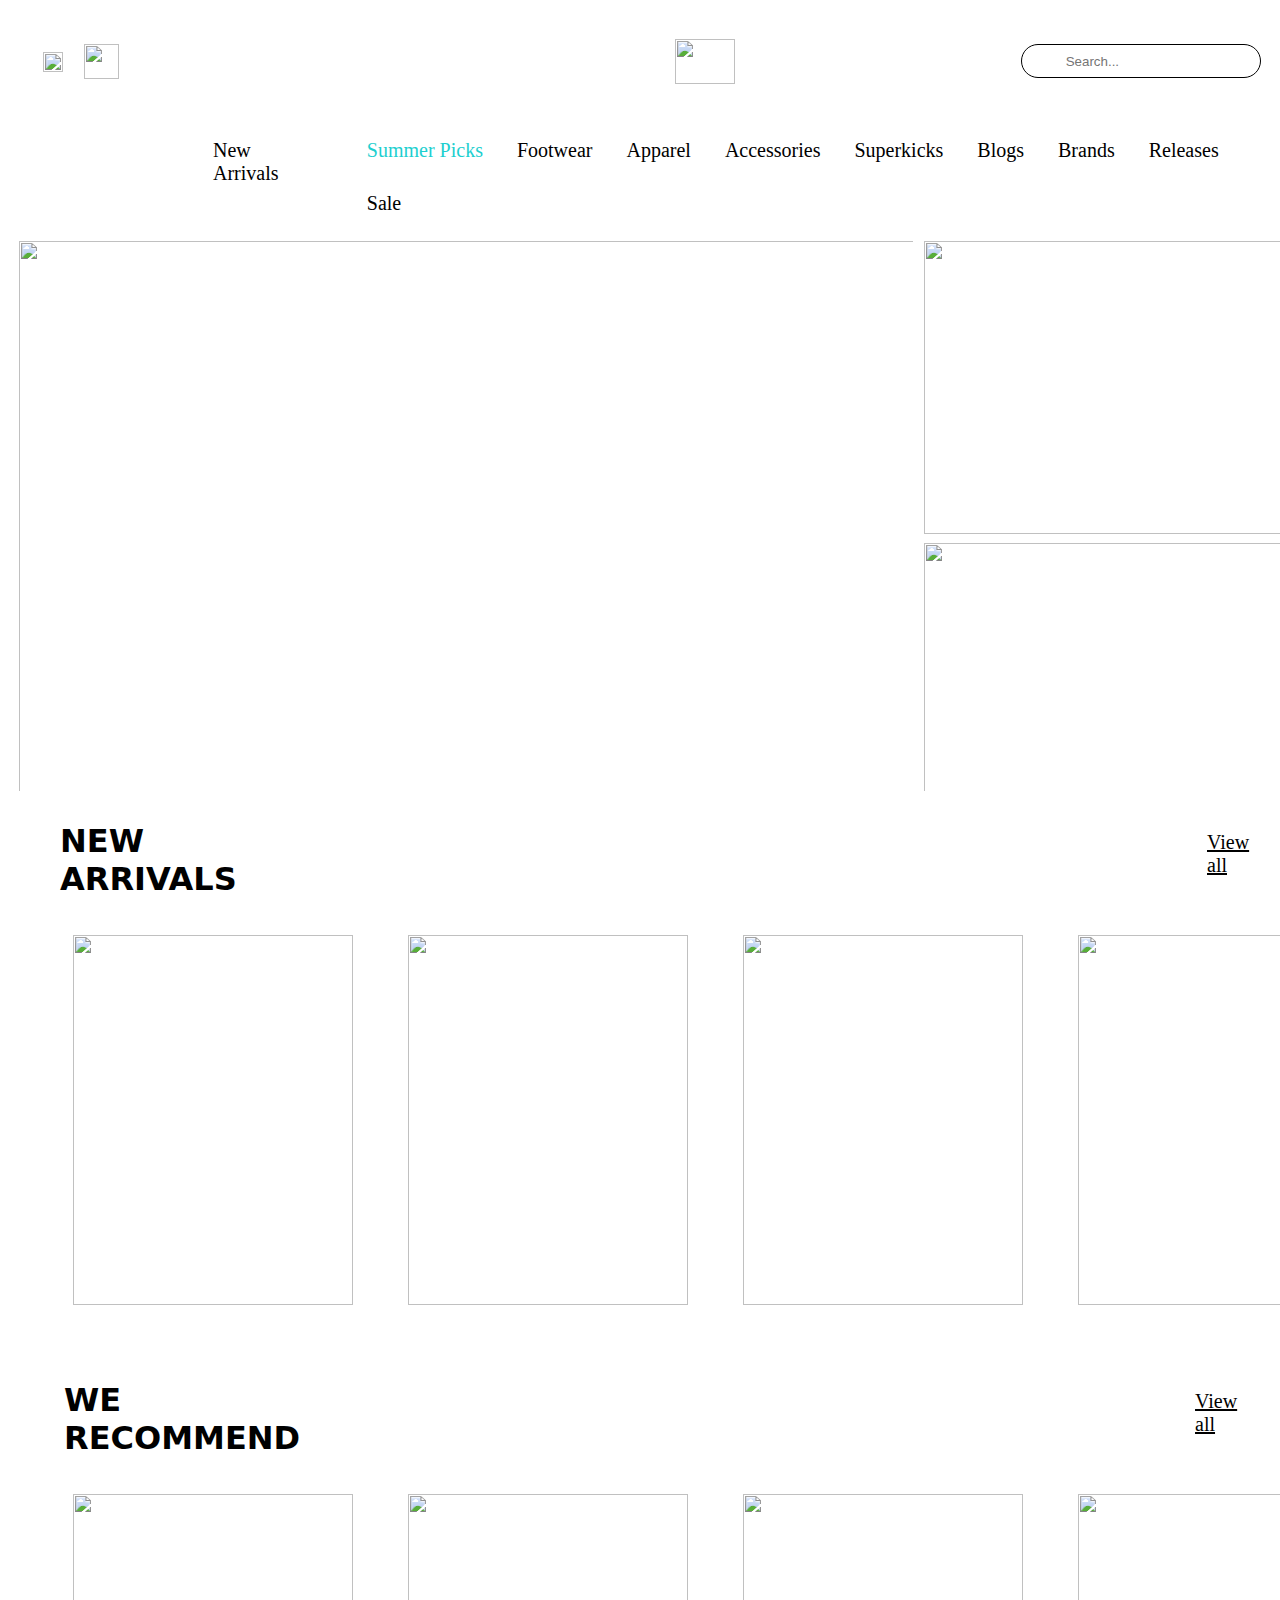
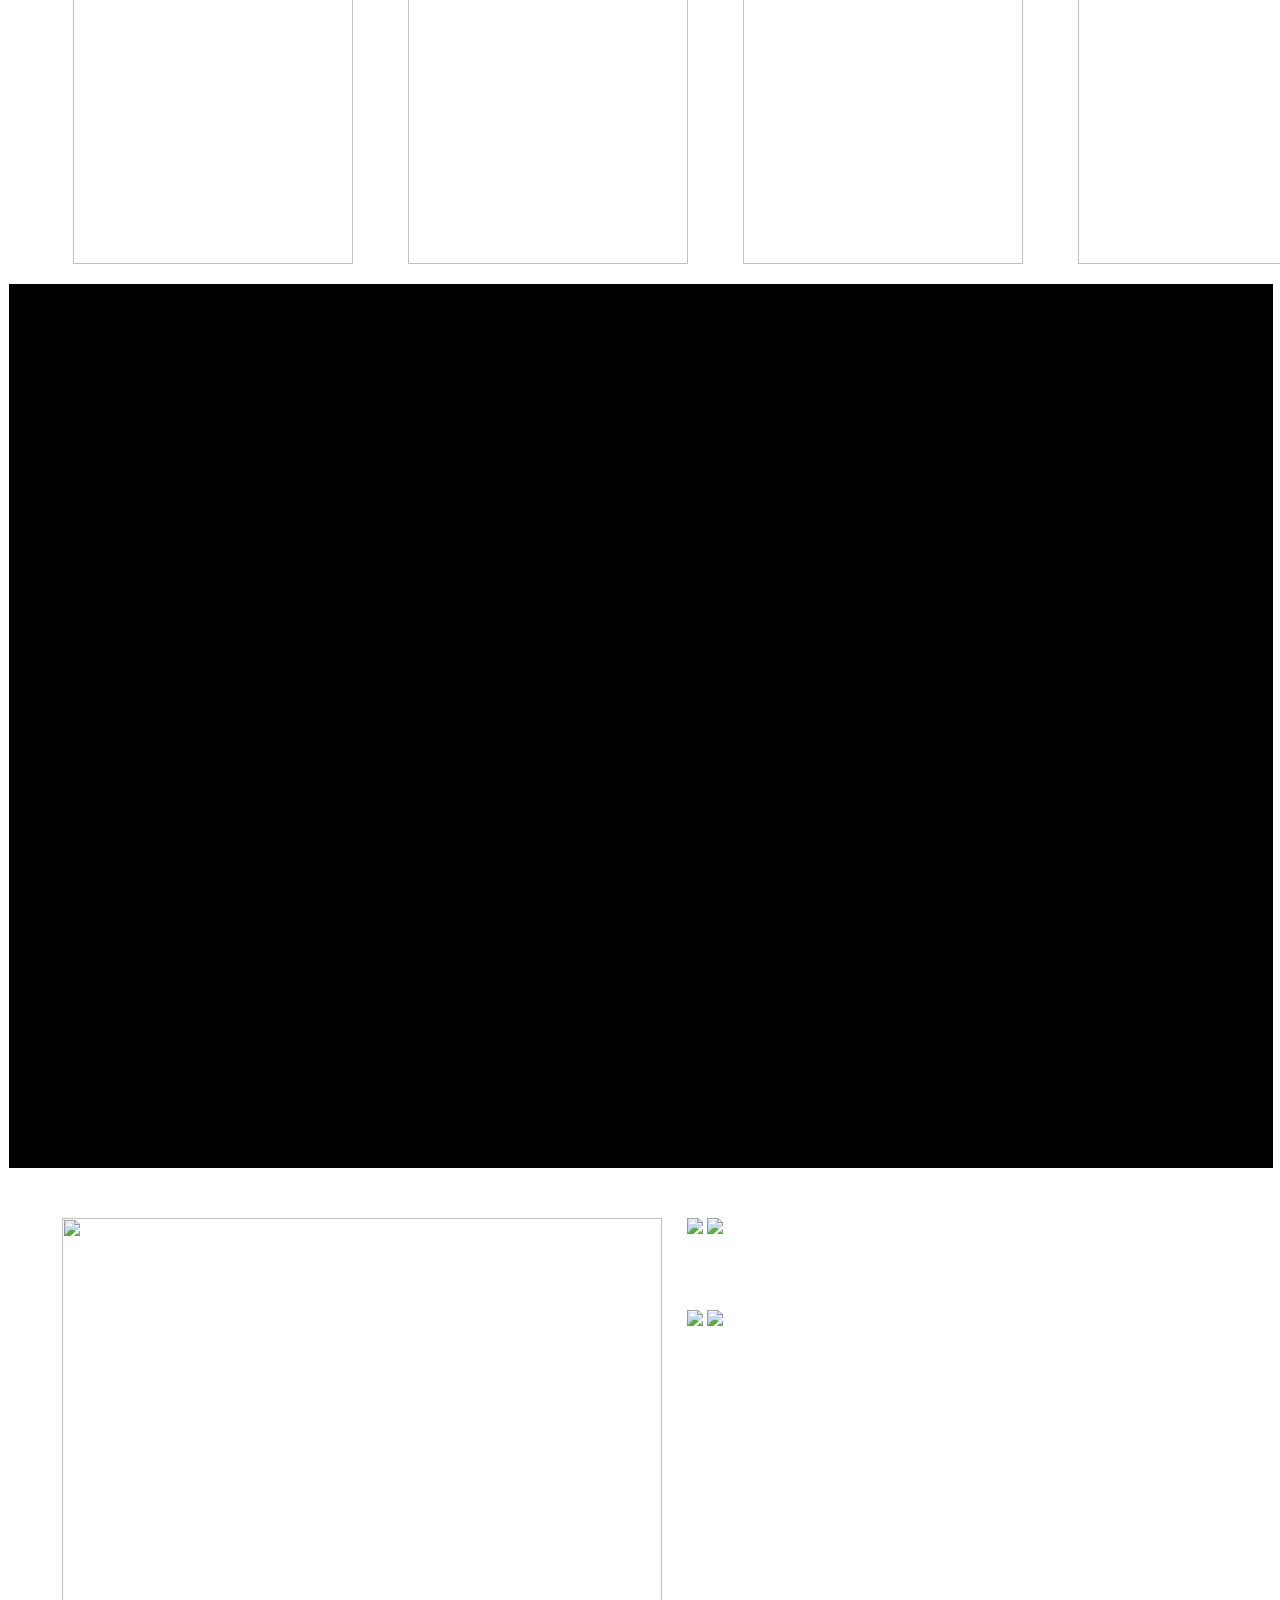
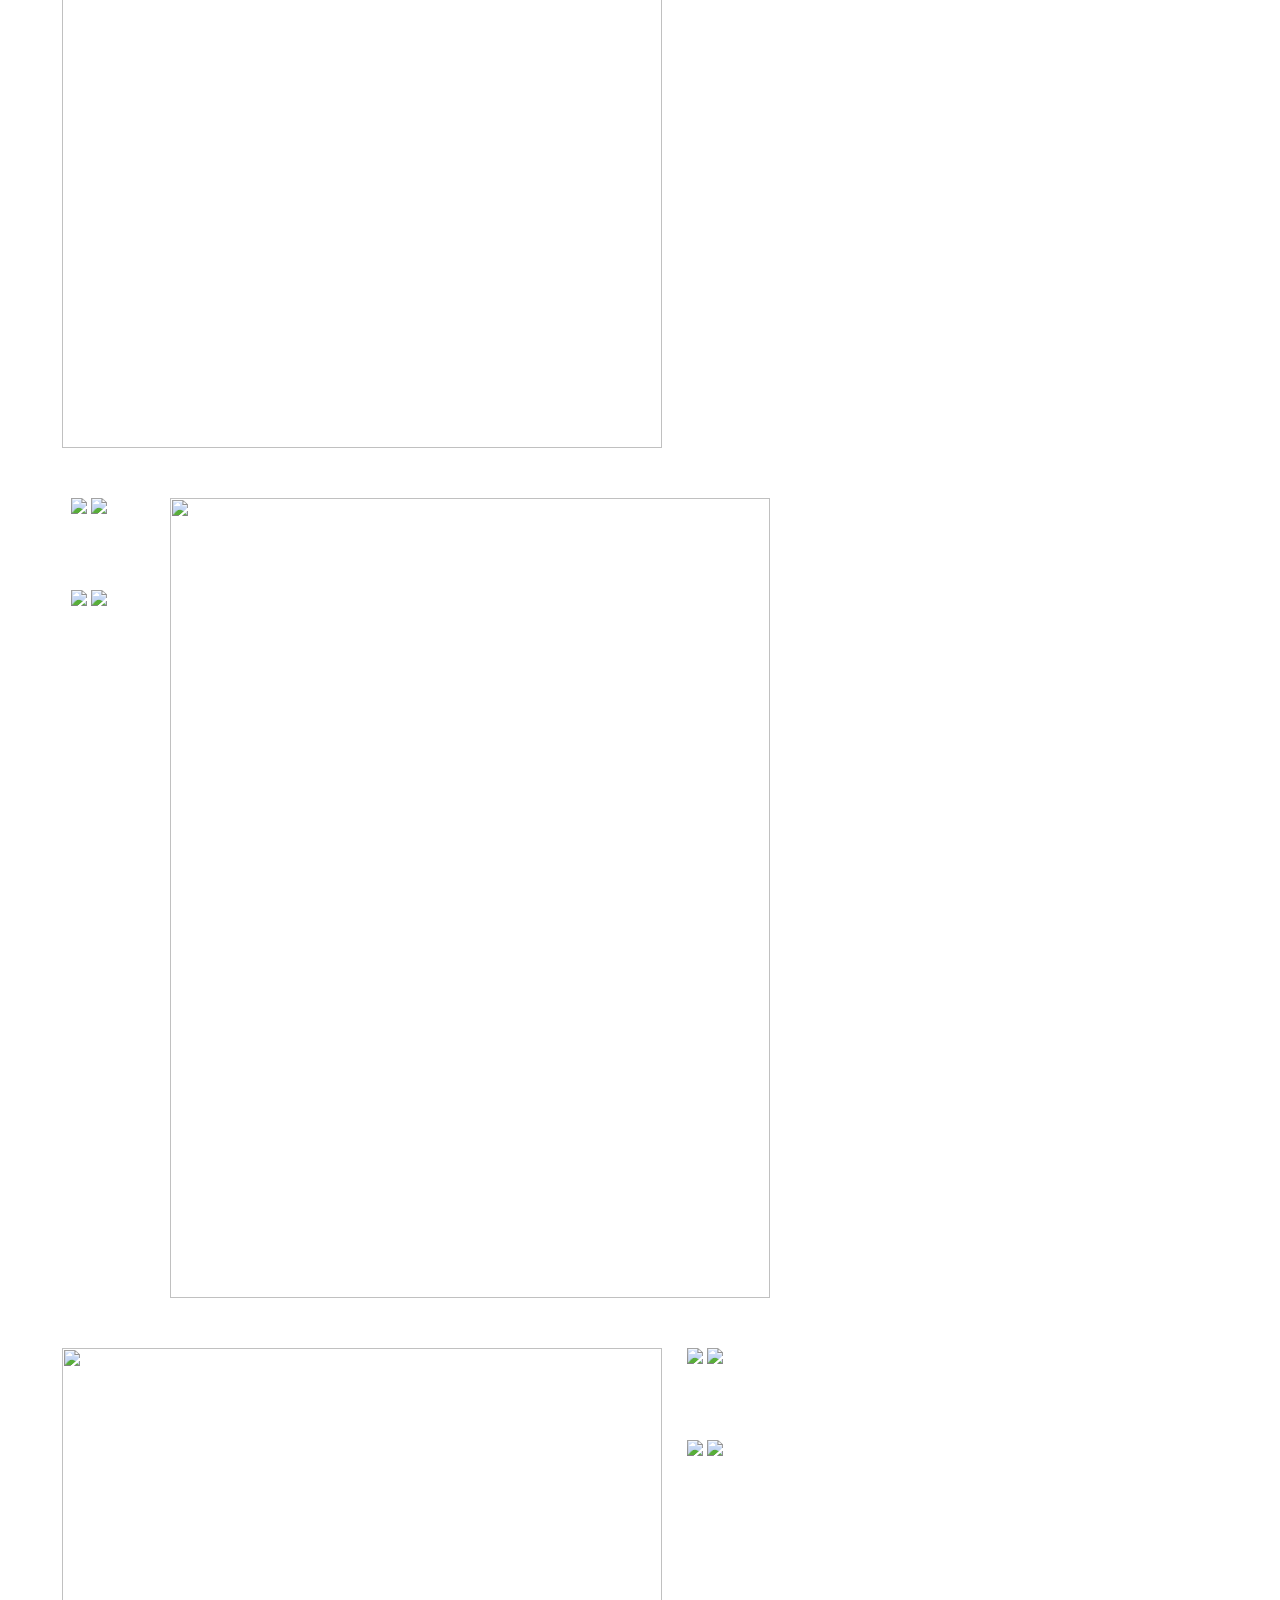
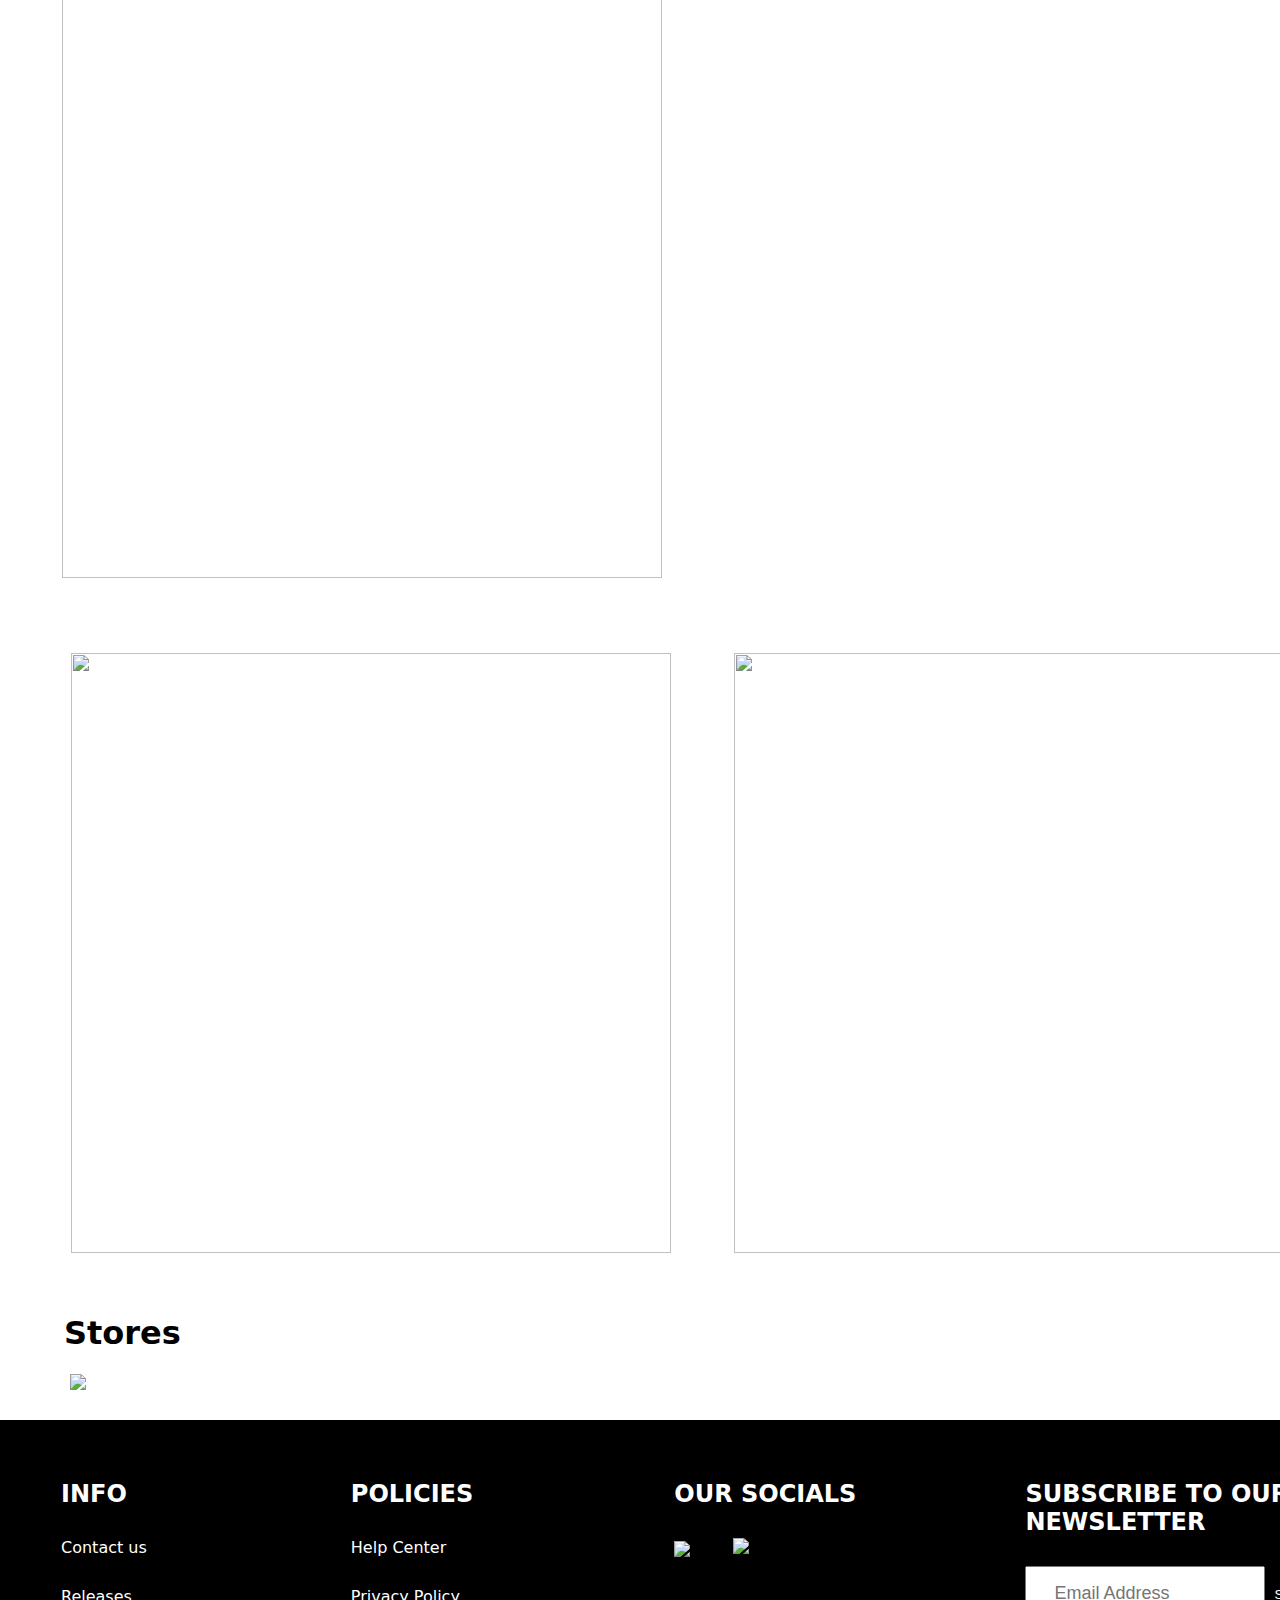
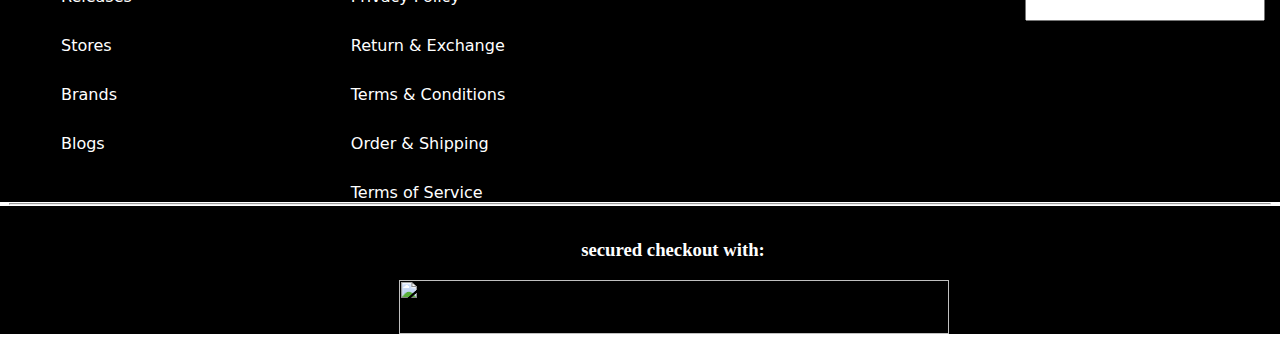
==== index.html @ 7c7d2a57 "Add files via upload" ====
<html>
    <head>
        <title>Superkicks India - Buy Premium Sneakers & Shoes Online in India</title>
        <link rel="icon" type="image/png" href="//www.superkicks.in/cdn/shop/files/Superkicks_Favicon.png?crop=center&amp;height=32&amp;v=1676955512&amp;width=32">
     
     <style>
      body{
    background-color:white;
}
.container{
    display: flex;
   align-items: center;
    gap: 1px;
   padding: 15px;
       
}

.box1{
grid-row: 1/1;
padding-top: 1px;
padding-left: 5px;

background-color: white;

}

.box2{
grid-row: 1/2;
padding-top: 1px;
padding-left: 540px;
background-color: white;}

.box3{

grid-row: 1/3;

padding-left: 270px;
padding-right: 1px;
background-color: white;
}
.box4{
grid-row: 1/1;


}
.searchbar{
    input[type=text] {

background-color:white;
background-image: url("searchicon.png");
background-size: 20px 20px;
background-position: 5px;

background-repeat: no-repeat;
padding: 12px 10px 12px 40px;
}
}
div {background-color:white;}
div a {
text-decoration: none;
color:  black;
font-size: 20px;
padding: 15px;
display:inline-block;
}
ul {
display: inline;
margin: 0;
padding: 0;
}
ul li {display: inline-block;}
ul li:hover { background-color: whitesmoke;}
ul li:hover ul {display: block;}
ul li ul {
position: absolute;
width: 120px;
display: none;
}
ul li ul li { 
background: whitesmoke;
display: block; 
}
ul li ul li a {display:block !important;} 
ul li ul li:hover {background:rgba(56, 55, 55, 0.185)}

.navbar{
display: flex;
padding-top: 10px;
padding-left: 190px;
gap: 20px;
}
.containerprod{
display: grid;
gap:1px;
grid-template-rows: repeat(1,1fr);
column-gap: 10px;
row-gap: -20px;
}
.boxp{
padding: 11px;
background-color:white;

;
}
.boxp1{
grid-row-start: 1;
grid-row-end:10;
height: 440px;
width: 850px;


}
.boxp2{
grid-row-start: 1;
grid-row-end:2;
grid-column-start:2;
grid-column-end: 2;
height: 150px;
width: 250px;
padding-bottom: 150px;
}
.boxp3{
padding-top: 1px;
grid-row-start: 2;
grid-row-end:2;
grid-column-start:5;
grid-column-end: 2;
height: 200px;
width: 250px;

}
.headerarrival{
display: flex;
padding-top: 20px;
padding-left: 26px;
}
.recommend{
display: flex;
padding-top: 20px;
padding-left: 62px;
}
.reccontainer{
display: flex;
gap: 25px;
padding-left: 50px;
}
.arrivalscontainer{
    display: flex;
    gap: 25px;
    padding-left: 50px;            }
    
    a.popper:hover{font-size: 22px;font-weight: 650;}



.scrollbox{
width: 200px;
height: 200px;
overflow-y: scroll;
background-color: #f6f6f6;


}
.scrollbox:hover {
::-webkit-scrollbar {
width: 8px;
}
::-webkit-scrollbar-thumb{
background-color: rgba(0,0,0,.2)
}
}
@media (hover: none) {
.scrollbox {
&::-webkit-scrollbar {
width: 8px;
}
::-webkit-scrollbar-thumb {
background-color: rgba(0,0,0,.2)
}
}
}
.videocontainer {

right: 0;
bottom: 0;
min-width: 100%;
min-height: 100%;
}
.videocontainer{
margin: 5px 0 0 1px;
}
.videooverlay{

position: fixed;
bottom: 0;
background: rgba(0, 0, 0, 0.5);
color: #f1f1f1;
width: 100%;
padding: 20px;
opacity: 1px;
}
.row{
display: flex;
}
.stores{
  height: 382px;
    width: 300px;
}
.stores1{
  height: 382px;
    width: 300px;
}
.foot{
  background-color: black;
  color: white;
  margin: 30px -35px 0 -10px;
  font-family: system-ui, -apple-system, BlinkMacSystemFont, 'Segoe UI', Roboto, Oxygen, Ubuntu, Cantarell, 'Open Sans', 'Helvetica Neue', sans-serif;

}
.info{
  background-color: black;
  color: white;
  margin: 30px 0 0 19px;
  
}
.allinfo{
  padding-left: 25px;
  display:flex;
  
  gap :195px;
}
.payments{
  padding-left: -10px;
  
  display:flex;
  background-color: black;
  color: white;
  margin: 0 -35 0 -9px;
  text-align: center;
  flex-direction: column;

}

     </style>
    </head>
    <body>
        <div class="container" >  
          <div class="box1"><a href="Login.html"><img style=" height: 20; width: 20;"  src="user.png" ></a></div>
          <div class="box1 box4"><img style=" width: 35;" src="flag-removebg-preview.png"></div>
       
        <div class="box2"><a href="Index.html"><img style="height: 45; width: 60;" src="logo.webp"></a></div>
        
        <div class="box3 searchbar "> <input style="  
            border:1.5px solid black ;
            border-radius :25px;
            height: 34;
            width:240;
    
    " type="text" placeholder= " Search..."> 
   </div>
   </div>
  
  

      <div class="navbar">
          <a class="popper" href="">New Arrivals</a>
          <ul>
            <li><a class="popper" href="" style="color:rgb(29, 207, 207)" >Summer Picks</a></li>
              <li>
              
                  <a class="popper" href="">Footwear</a>
                  <ul>
                      <ul class="scrollbox">
                          <li><a href="">Shop All</a></li>
                          <li><a href="">Sneakers</a></li>
                          <li><a href="">Basketball</a></li>
                          <li><a href="">Classic</a></li>
                          <li><a href="">Skateboard</a></li>
                          <li><a href="">Slides and Sandal</a></li>
                        </ul>
                    </ul>
                </li>
                
                <ul class="">
                    <li>
                        <a class="popper" href="#">Apparel</a>
                        <ul class="scrollbox">
                            <li><a href="">Shop All</a></li>
                            <li><a href="">Jewellery</a></li>
                            <li><a href="">Collectibles</a></li>
                            <li><a href="">Caps</a></li>
                            <li><a href="">Socks</a></li>
                            <li><a href="">Sneaker Care</a></li>
                            <li><a href="">Sunglasses</a></li>
                        </ul>
                    </li>
                </ul>
                <ul>
                    <li>
                        <a class="popper" href="">Accessories</a>
                        <ul class="scrollbox">
                            
                            <li><a href="">Shop All</a></li>
                            <li><a href="">T-Shirts & Shirts</a></li>
                            <li><a href="">Hoodies</a></li>
                            <li><a href="">Shorts</a></li>
                            <li><a href="">Pants</a></li>
                        </li>
                    </ul>
                    
                    
                </ul>
                
                <a  class="popper" href="">Superkicks</a>
                
                
                <a class="popper" href="">Blogs</a>
                
                
                <a class="popper" href="">Brands</a>
                
                
                <a class="popper" href="">Releases</a>
                
                
                <a class="popper" href="">Sale</a>
                
            </ul>
        </ul>
    </div> 
    
    <div class="containerprod">
        <div class="boxp1 boxp"><img style=" display: block;
         width: 107%;
         height: 125%;
         ;" src="mainpage pic1.webp"></div>
        <div class="boxp boxp2"><img style="     width: 410px;
         height: 293px; " src="mainpageup1.webp"></div>
        <div class="boxp boxp3"><img style=" width: 164%;
         height: 124%;" src="mainpagedp.webp"></div>
       
    </div>
    <div class="headerarrival">
        <h1 class="headerarrival" style="font-weight: 100px; font-weight:150px;font-family: system-ui, -apple-system, BlinkMacSystemFont, 'Segoe UI', Roboto, Oxygen, Ubuntu, Cantarell, 'Open Sans', 'Helvetica Neue', sans-serif;  ";>NEW ARRIVALS</h1>
    <u><a class="headerarrival" style="padding-top: 50px;padding-left: 880px; " href="newarrivalsinside.html">View all</a></u>
    </div>
    <div class="arrivalscontainer">
      <div class="arbox"><a href="newarrivalsinside.html"><img style=" width: 280px;height: 370px;" src="newarrivalspic1.png"></a></div>
      <div class="arbox"><a href="newarrivalsinside.html"><img style=" width: 280px;height: 370px;" src="newarrivalspic2.png"></a></div>
      <div class="arbox"><a href="newarrivalsinside.html"><img style=" width: 280px;height: 370px;" src="newarrivalspic3.png"></a></div>
      <div class="arbox"><a href="newarrivalsinside.html"><img style=" width: 280px;height: 370px;" src="newarrivalspic4.png"></a></div>
      </div>
      <div class="headerarrival" >
       
        <h1 class="recommend" style=" padding-left: 30px; font-weight: 100px; font-weight:150px;font-family: system-ui, -apple-system, BlinkMacSystemFont, 'Segoe UI', Roboto, Oxygen, Ubuntu, Cantarell, 'Open Sans', 'Helvetica Neue', sans-serif;  ";>WE RECOMMEND</h1>
        <a class="headerarrival" style="padding-top: 50px; padding-left: 850px;" href="recommendinside.html"><u>View all</u></a>
      </div>
      
     
      
      <div class="reccontainer">
        <div class="recbox"><a href="recommendinside.html"><img style=" width: 280px;height: 370px;" src="rec1.png"></a></div>
        <div class="recbox"><a href="recommendinside.html"><img style=" width: 280px;height: 370px;" src="rec2.png"></a></div>
        <div class="recbox"><a href="recommendinside.html"><img style=" width: 280px;height: 370px;" src="rec3.png"></a></div>
        <div class="recbox"><a href="recommendinside.html"><img style=" width: 280px;height: 370px;" src="rec4.png"></a></div>
        </div>
      <div class="videocontainer" style="background-color: black;">
      <video autoplay loop muted src="360video.mp4" style="min-width: 100%; min-height:  100%; "></video>
        </div>
        <div class="row">
          <div style="padding-top: 50px; padding-left: 54px;"> <img src="bidpic first.webp" style="width: 600px ;height: 830px;">        </div>
          <div style="padding-top: 50px; padding-left: 25px;" >  
          <img src="besidepic1.png" >
          <img src="besidepic2.png" >
          <br>
          <br>
          <br><br><br>
          <img src="besidepic3.png" >
          <img src="besidepic4.png" >
          </div>       
        </div>
        <div class="row">
           <div style="padding-top: 50px; padding-left: 63px;" >  
            <img src="shirtpic1.png" >
          
            <img src="shirtpic2.png" >
            <br>
            <br>
            <br><br><br>
            <img src="shirtpic3.png" >
            <img src="shirtpic4.png" >
            </div>
          <div  style="padding-top: 50px; padding-left: 63px;"> <img src="bidpic2.webp" style="width: 600px ;height: 800px;"></div>
        </div>
        <div class="row">
            <div style="padding-top: 50px; padding-left: 54px;"> <img src="crocsmain.webp" style="width: 600px ;height: 830px;">        </div>
            <div style="padding-top: 50px; padding-left: 25px;" >  
            <img src="crocspic1.png" >
            <img src="crocspic2.png" >
            <br>
            <br>
            <br><br><br>
            <img src="crocspic3.png" >
            <img src="crocspic4.png" >
            </div>       
          </div>
        <div class="row" style="padding-top: 25px;">
            <div style="padding-top: 50px; padding-left: 63px;"> <img src="APPARELmain.webp" style="width: 600px ;height: 600px;">
                </div>
           <div> <div style="padding-top: 50px; padding-left: 63px;"> <img src="accmain.webp" style="width: 600px ;height: 600px;">

           </div>
        </div>
    </div>
    <div >
        <h1 style=" padding-left: 56px ; padding-top: 40px; font-family:system-ui, -apple-system, BlinkMacSystemFont, 'Segoe UI', Roboto, Oxygen, Ubuntu, Cantarell, 'Open Sans', 'Helvetica Neue', sans-serif" >Stores</h1>
    </div>
      <div class="row">
      <div style="padding-left:62px ; ">
      <img src="stores.png" usemap="#workmap" >
      <map name="workmap">
        <area shape="rect" coords="19,10,310,386" href="crocspic1.png">
        <area shape="rect" coords="625,12,324,392"  href="arrivalsbar.html">
        <area shape="rect" coords="637,12,941,392"  href="Index.html">
        <area shape="rect" coords="1245,13,941,392"  href="ig.png">
      </map>
      </div>
      </div>
     
     <footer >
      <div class="foot allinfo">
        <div class="info">
          <h2 class="info">INFO</h2>
        <div class="info">Contact us</div>
        <div class="info">Releases</div>
        <div class="info">Stores</div>
        <div class="info">Brands</div>
        <div class="info">Blogs</div>
        </div>
      
        <div class="foot">
          <h2 class="info">POLICIES</h2>
          <div class="info">Help Center</div>
          <div class="info">Privacy Policy</div>
          <div class="info">Return & Exchange</div>
          <div class="info">Terms & Conditions</div>
          <div class="info">Order & Shipping</div>
          <div class="info">Terms of Service</div>
        </div>
        <div class="foot">
          <h2 class="info">OUR SOCIALS</h2>
          <div class="info"><img src="fb.png"> <img  src="ig.png" style="padding-left: 38px; padding-bottom: 3px;"></div>
        
        </div>
        <div class="foot">
          <h2 class="info"><pre style="font-family: system-ui, -apple-system, BlinkMacSystemFont, 'Segoe UI', Roboto, Oxygen, Ubuntu, Cantarell, 'Open Sans', 'Helvetica Neue', sans-serif;">SUBSCRIBE TO OUR 
NEWSLETTER</pre></h2>
        
          <div class="info"><form>
            <input type="email" placeholder="     Email Address" style="height: 55px; width: 240px; font-size:large;"   required><button style="background-color:  black; color:white ;height: 55px; width: 24px;border: solid black;">Subscribe</button></div>
          
         
          </form>
          
      
          </div>
      
          </div>
        
          
           
          
              <hr style="margin: 1px ;">
          
  <div class="payments" style="background-color: black;color: white;">
    
    <h3 style="padding-left: 40px;padding-top: 15;">secured checkout with:</h3>
    <img src="paymentss.png" style="width: 550px;height: 54px;padding-left: 400;">
  </div>
    </body>
</html>
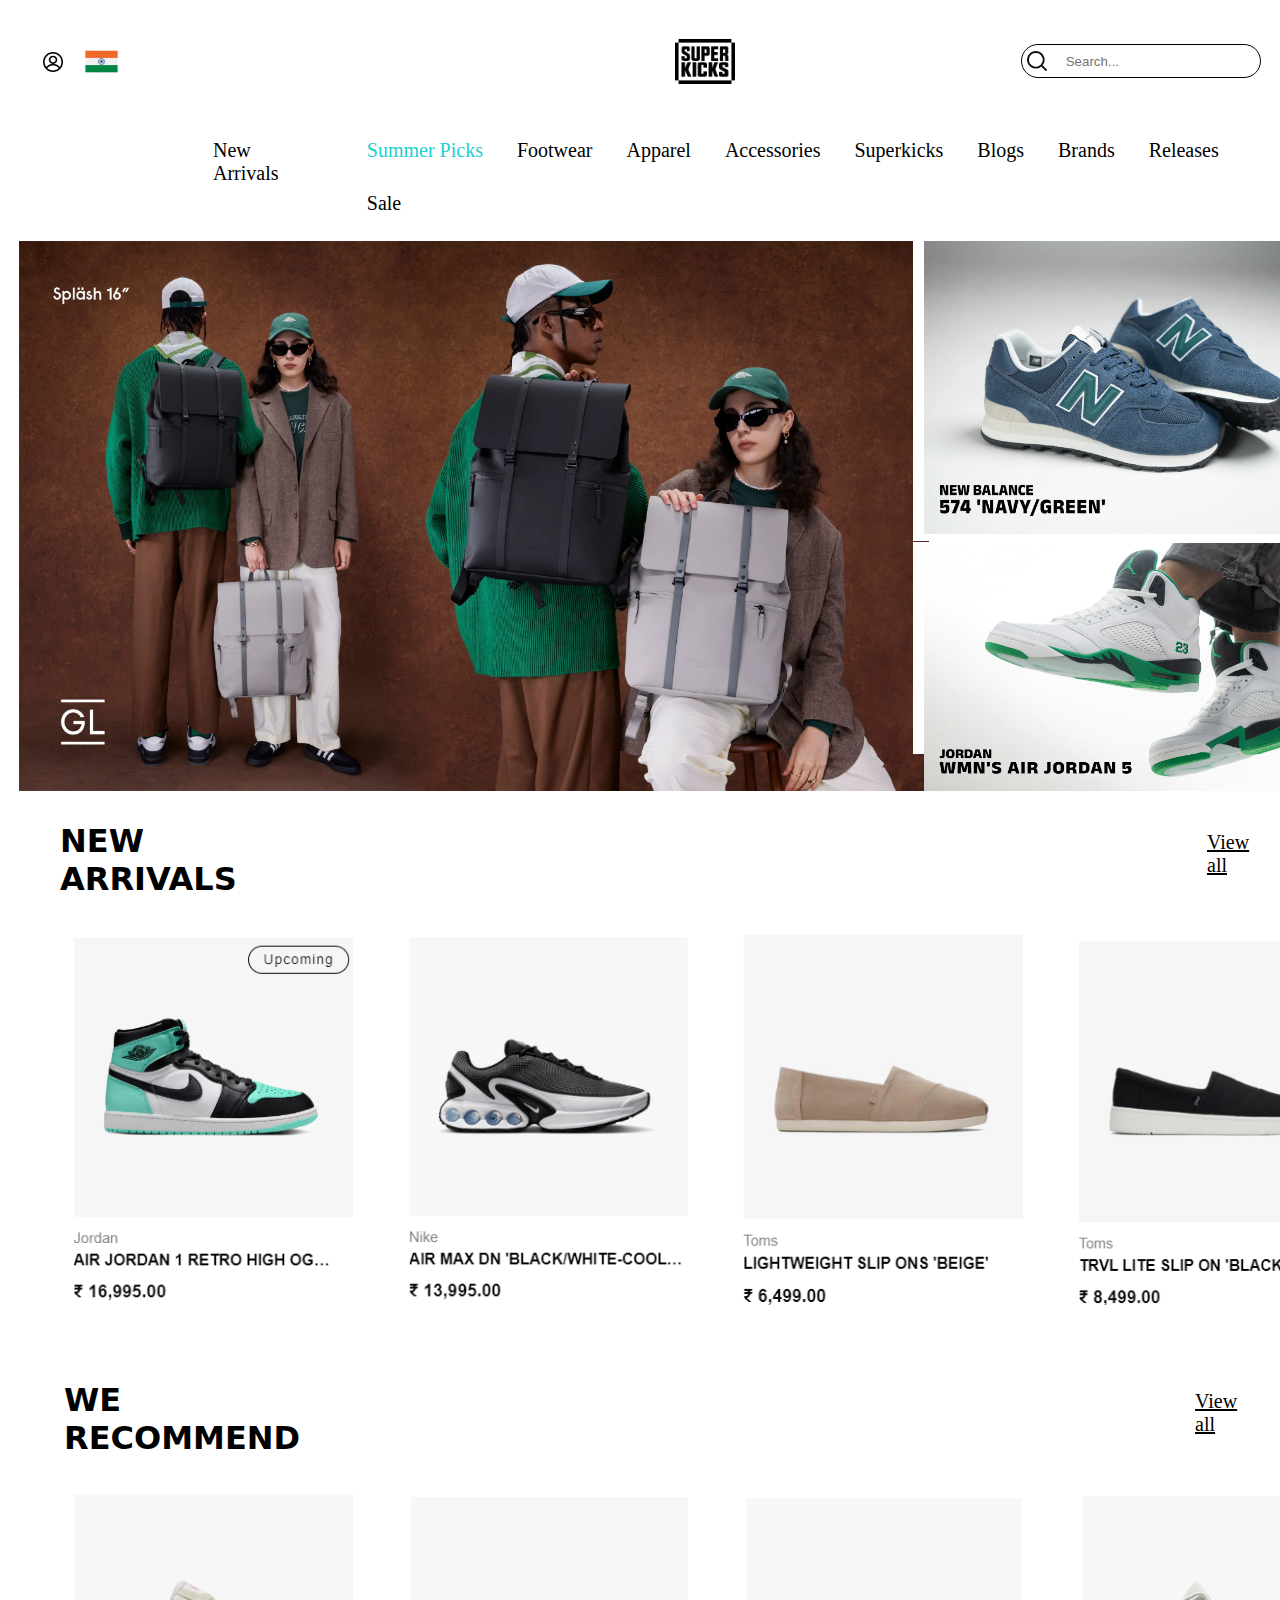
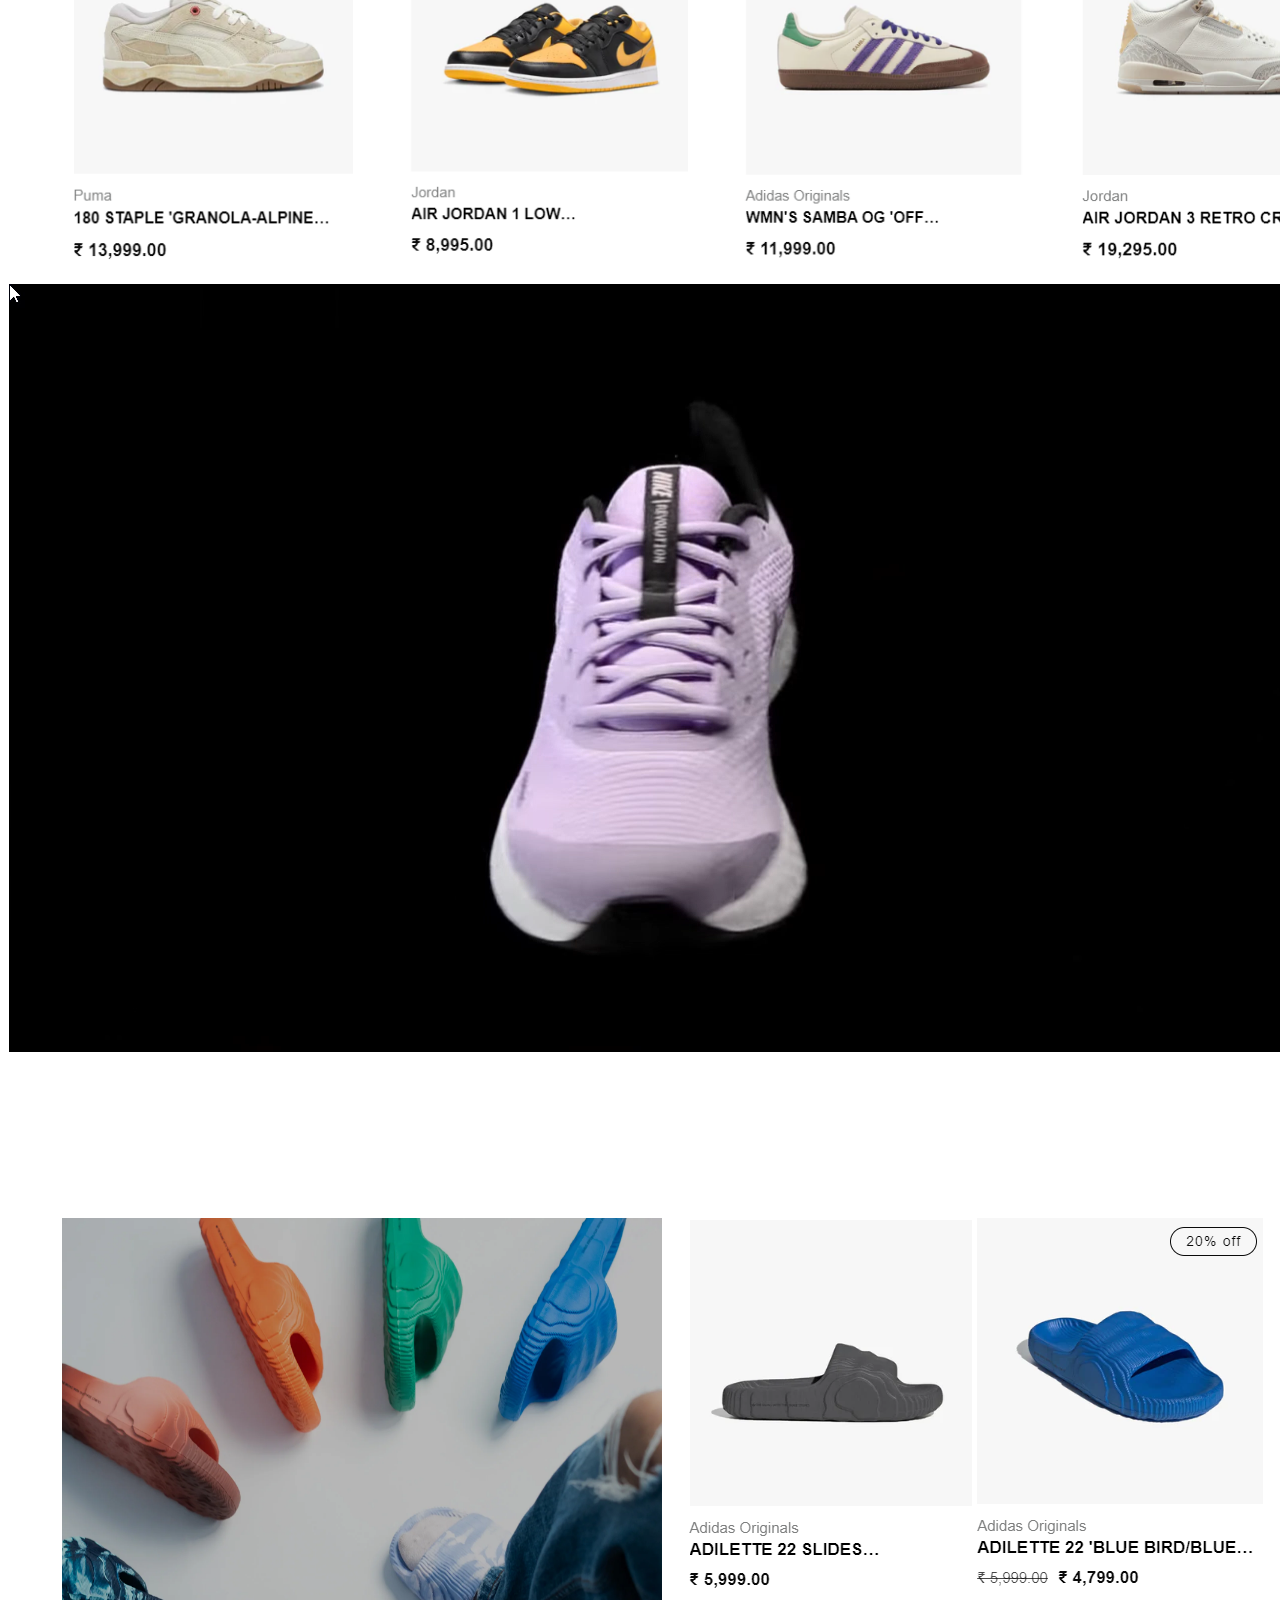
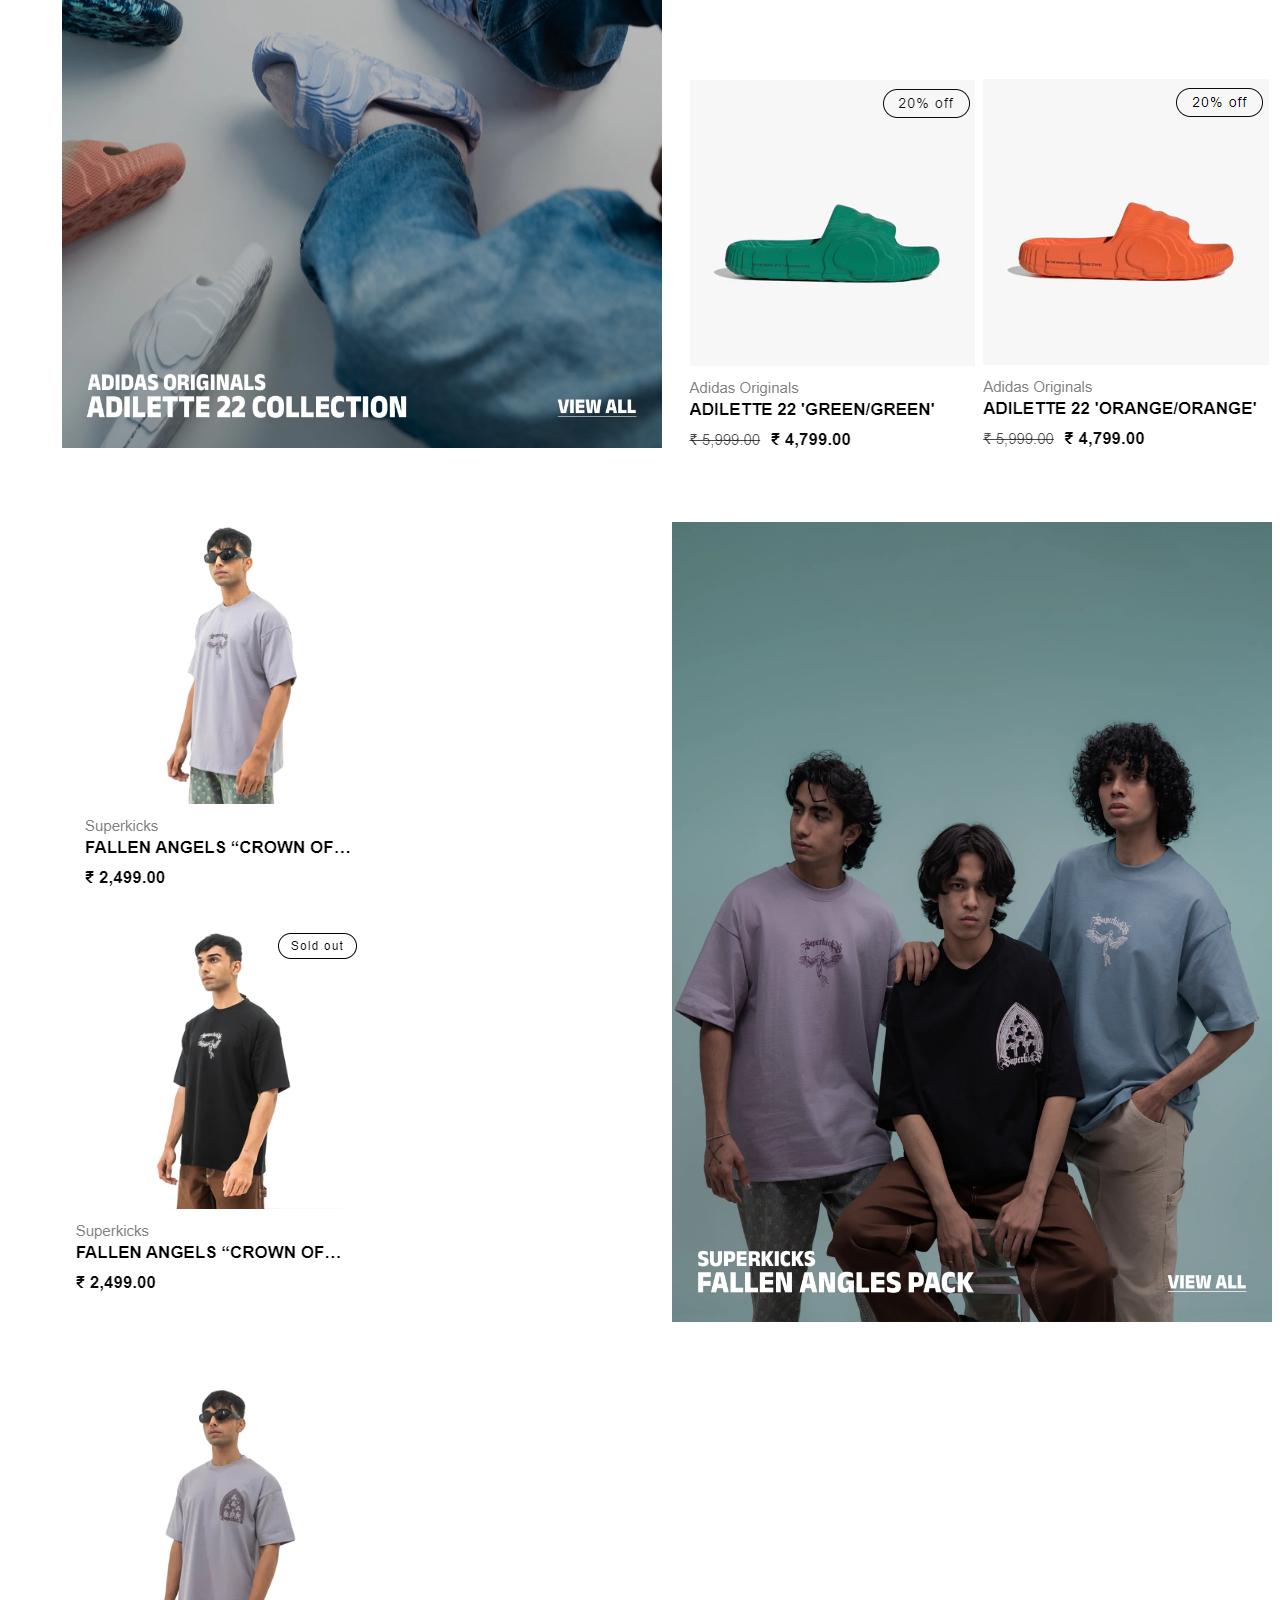
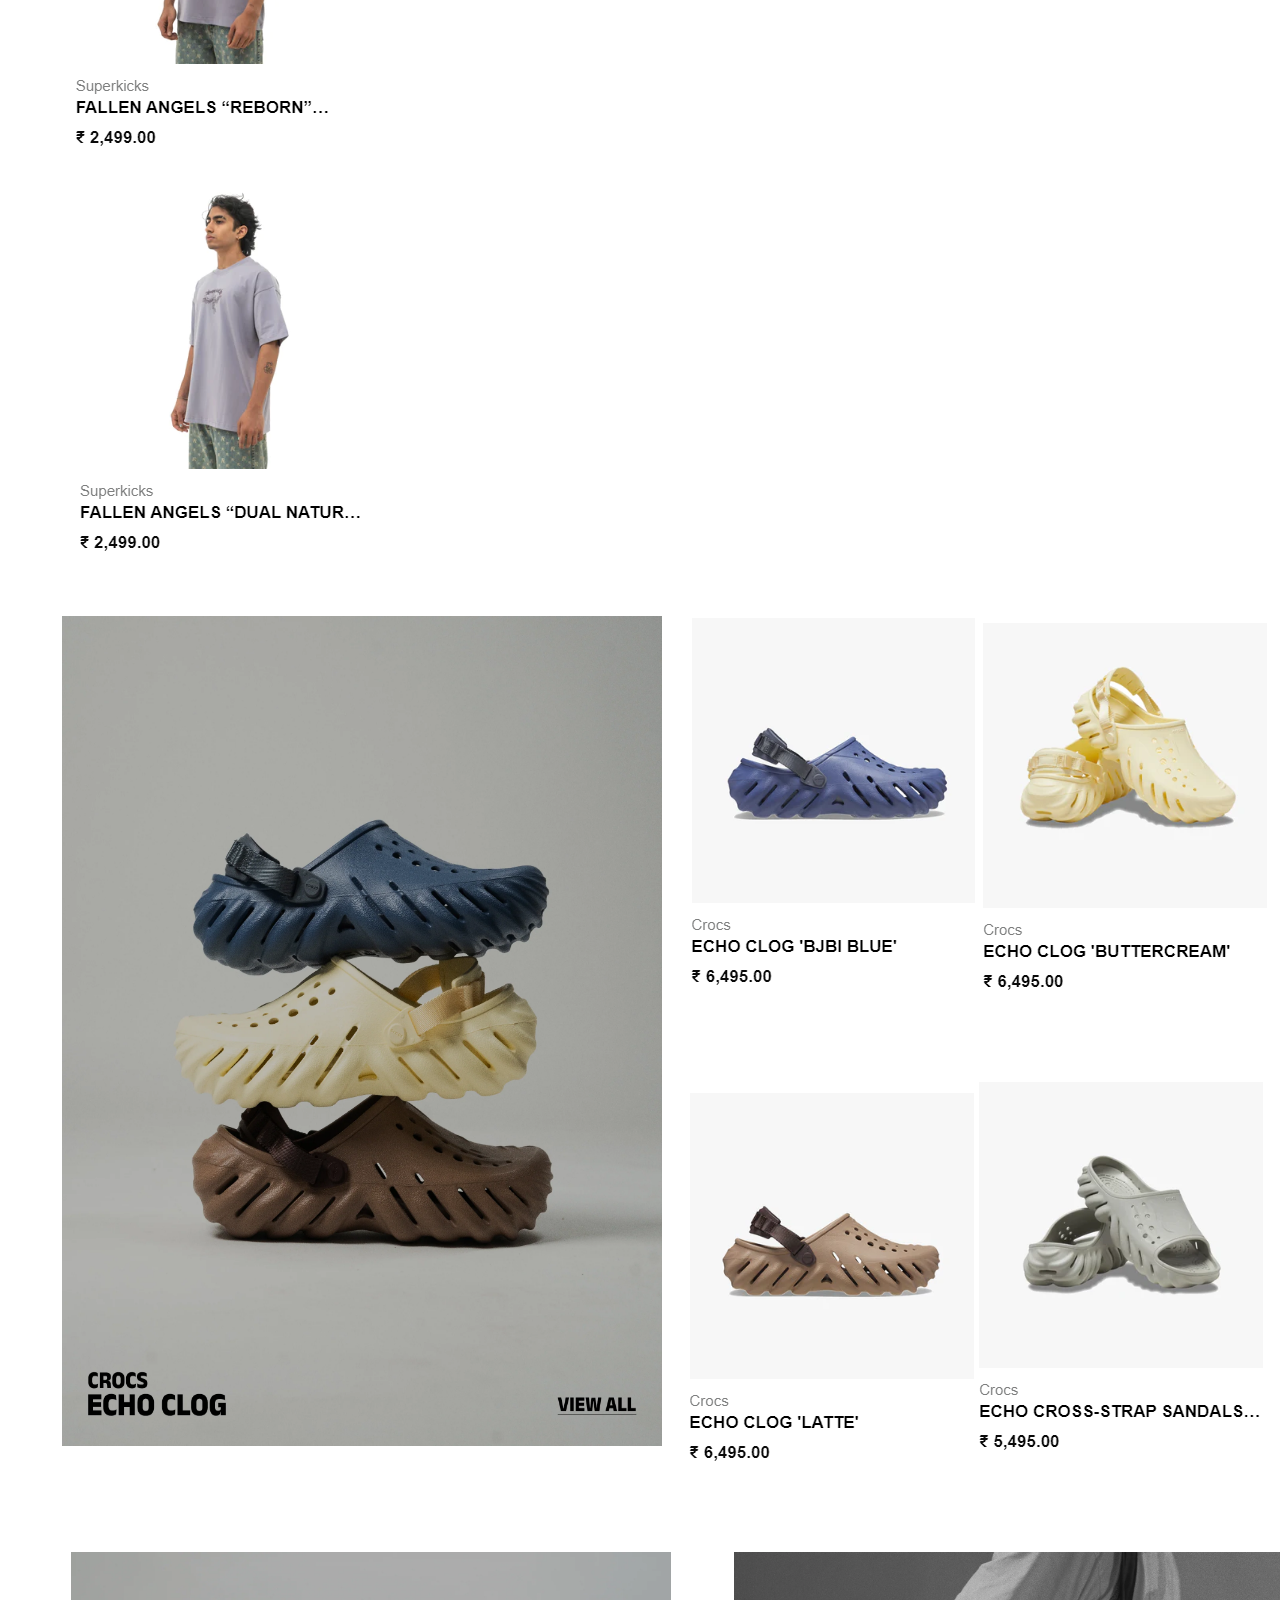
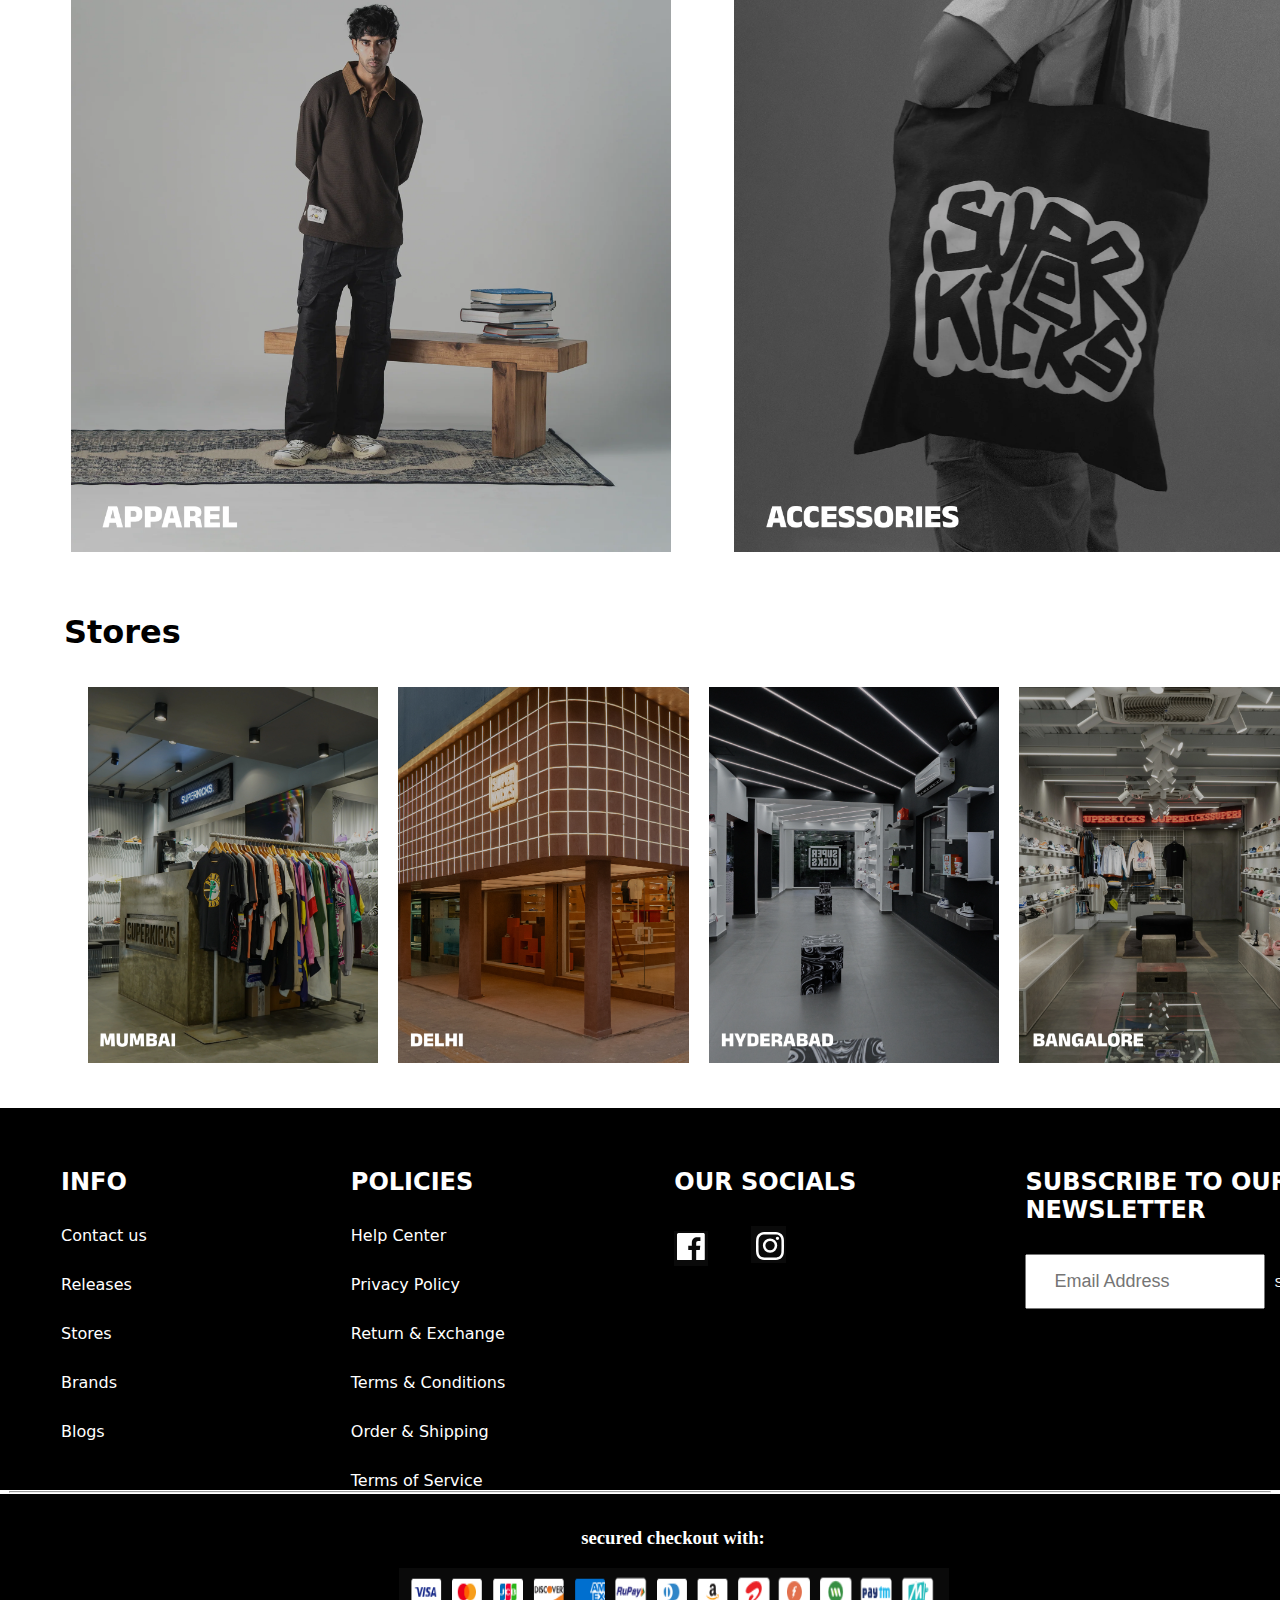
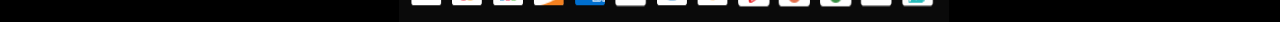
==== commit 9082c164: "Update index.html" ====
--- a/index.html
+++ b/index.html
@@ -364,7 +364,7 @@
         <div class="recbox"><a href="recommendinside.html"><img style=" width: 280px;height: 370px;" src="rec3.png"></a></div>
         <div class="recbox"><a href="recommendinside.html"><img style=" width: 280px;height: 370px;" src="rec4.png"></a></div>
         </div>
-      <div class="videocontainer" style="background-color: black;">
+      <div class="videocontainer" >
       <video autoplay loop muted src="360video.mp4" style="min-width: 100%; min-height:  100%; "></video>
         </div>
         <div class="row">
@@ -478,4 +478,4 @@
     <img src="paymentss.png" style="width: 550px;height: 54px;padding-left: 400;">
   </div>
     </body>
-</html>+</html>
